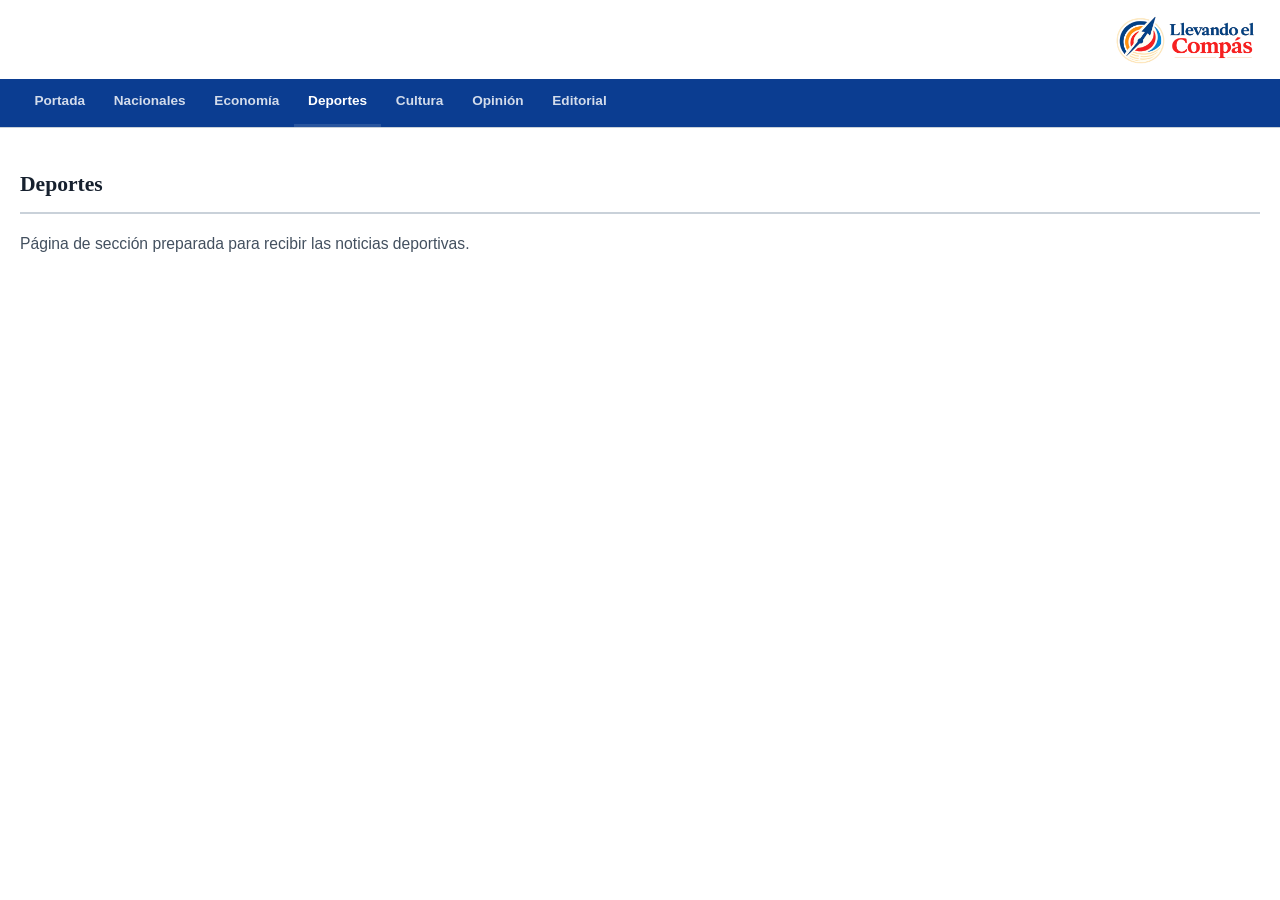
==== frontend/pages/deportes.html @ a9538425 "feat(frontend): add deportes section page" ====
<!doctype html><html lang="es-DO"><head><meta charset="utf-8"><meta name="viewport" content="width=device-width,initial-scale=1"><title>Deportes — Llevando el Compás</title><link rel="stylesheet" href="../style.css"></head><body><header class="site-header"><div class="site-header__inner"><a class="brand" href="../index.html"><img src="../Lleando el compás.png" alt="Llevando el Compás" class="brand__logo"></a></div><nav class="nav-principal"><ul><li><a href="../index.html">Portada</a></li><li><a href="nacionales.html">Nacionales</a></li><li><a href="economia.html">Economía</a></li><li><a class="is-active" href="deportes.html">Deportes</a></li><li><a href="cultura.html">Cultura</a></li><li><a href="opinion.html">Opinión</a></li><li><a href="editorial.html">Editorial</a></li></ul></nav></header><main class="section" style="max-width:1280px;margin:auto;padding-inline:1.25rem"><div class="section__head"><h1 class="section__title">Deportes</h1></div><p class="dek">Página de sección preparada para recibir las noticias deportivas.</p></main></body></html>
---- frontend/style.css ----
/* =========================================================
   LLEVANDO EL COMPÁS — Portal de noticias (concepto frontend)
   ========================================================= */

:root{
  /* Paleta oficial */
  --azul-oscuro: #0B3D91;
  --azul:        #1E6FD9;
  --rojo:        #D62828;
  --naranja:     #F77F00;
  --crema:       #F3E9D2;

  /* Derivados */
  --tinta:       #16202E;
  --gris-700:    #43505F;
  --gris-500:    #6E7B8A;
  --gris-300:    #C9D1D9;
  --gris-100:    #EEF1F4;
  --blanco:      #FFFFFF;

  --bg:          #FFFFFF;
  --bg-alt:      var(--crema);
  --texto:       var(--tinta);
  --texto-suave: var(--gris-700);
  --borde:       var(--gris-300);
  --superficie:  var(--blanco);
  --header-bg:   var(--blanco);
  --sombra:      0 8px 24px -12px rgba(11,61,145,0.25);

  --fuente-display: "Fraunces", Georgia, serif;
  --fuente-cuerpo:  "Source Sans 3", -apple-system, Segoe UI, sans-serif;
  --fuente-mono:    "Roboto Mono", ui-monospace, monospace;

  --radio-sm: 4px;
  --radio-md: 8px;
  --contenedor: 1280px;

  color-scheme: light;
}

[data-theme="oscuro"]{
  --bg:          #0A1626;
  --bg-alt:      #0F1E33;
  --texto:       #F3E9D2;
  --texto-suave: #AEBCCF;
  --borde:       #223350;
  --superficie:  #101E33;
  --header-bg:   #0A1626;
  --sombra:      0 8px 28px -12px rgba(0,0,0,0.55);
  color-scheme: dark;
}

/* ---------- Reset base ---------- */
*, *::before, *::after{ box-sizing: border-box; }
html{ scroll-behavior: smooth; }
body{
  margin:0;
  background: var(--bg);
  color: var(--texto);
  font-family: var(--fuente-cuerpo);
  line-height: 1.5;
  -webkit-font-smoothing: antialiased;
  transition: background .25s ease, color .25s ease;
}
img{ max-width:100%; display:block; }
a{ color: inherit; text-decoration:none; }
ul{ list-style:none; margin:0; padding:0; }
h1,h2,h3,h4{ font-family: var(--fuente-display); margin:0; }
button{ font-family: inherit; cursor:pointer; }
input{ font-family: inherit; }

.sr-only{
  position:absolute; width:1px; height:1px; padding:0; margin:-1px;
  overflow:hidden; clip:rect(0,0,0,0); white-space:nowrap; border:0;
}
.skip-link{
  position:absolute; left:-999px; top:0; background:var(--azul-oscuro); color:#fff;
  padding:.75rem 1rem; z-index:200; border-radius:0 0 var(--radio-sm) 0;
}
.skip-link:focus{ left:0; }

:focus-visible{
  outline: 3px solid var(--naranja);
  outline-offset: 2px;
}

@media (prefers-reduced-motion: reduce){
  *{ animation-duration: .001ms !important; animation-iteration-count:1 !important; transition-duration:.001ms !important; scroll-behavior:auto !important; }
}

/* ---------- Utilidades de layout ---------- */
.btn{
  display:inline-flex; align-items:center; justify-content:center;
  padding:.65rem 1.25rem; border-radius: var(--radio-sm); border:2px solid transparent;
  font-weight:600; font-size:.9rem; letter-spacing:.01em; transition: all .15s ease; white-space:nowrap;
}
.btn--primary{ background: var(--rojo); color:#fff; border-color: var(--rojo); }
.btn--primary:hover{ background: #b81f1f; border-color:#b81f1f; }
.btn--sm{ padding:.5rem .9rem; font-size:.82rem; }

.tag{
  position:absolute; top:.75rem; left:.75rem; padding:.25rem .6rem;
  font-size:.68rem; font-weight:700; text-transform:uppercase; letter-spacing:.06em;
  border-radius:2px; color:#fff;
}
.tag--rojo{ background: var(--rojo); }
.tag--naranja{ background: var(--naranja); }

.eyebrow{
  font-family: var(--fuente-mono); font-size:.7rem; font-weight:600; letter-spacing:.08em;
  text-transform: uppercase; margin:0 0 .4rem; display:flex; align-items:center; gap:.4em;
}
.eyebrow--nacionales{ color: var(--azul-oscuro); }
.eyebrow--economia{ color: var(--naranja); }
.eyebrow--deportes{ color: var(--rojo); }
.eyebrow--cultura{ color: var(--azul); }
.eyebrow--mundo{ color: var(--gris-700); }
.eyebrow--opinion{ color: var(--rojo); }

.dek{ color: var(--texto-suave); font-size:.98rem; margin:.4rem 0 0; line-height:1.55; }
.dek--sm{ font-size:.88rem; margin-top:.3rem; }

.byline{ display:flex; flex-wrap:wrap; gap:.35rem; align-items:center; color:var(--texto-suave); font-size:.8rem; margin-top:.9rem; }
.byline__author{ font-weight:600; color: var(--texto); }
.byline__dot{ opacity:.5; }

/* Marcador "rumbo": el signo distintivo de la marca — cada sección
   lleva un rumbo (grados de brújula) en vez de un numeral genérico. */
.section__bearing{
  font-family: var(--fuente-mono); font-size:.72rem; font-weight:600;
  color: var(--naranja); border:1px solid currentColor; border-radius:20px;
  padding:.15rem .55rem; margin-right:.6rem; letter-spacing:.03em;
}

/* ---------- Barra de utilidad ---------- */
.utility-bar{ background: var(--azul-oscuro); color: rgba(255,255,255,.85); font-size:.78rem; }
.utility-bar__inner{
  max-width: var(--contenedor); margin:0 auto; padding:.4rem 1.25rem;
  display:flex; align-items:center; justify-content:space-between; gap:1rem;
}
.utility-bar__date{ font-family: var(--fuente-mono); letter-spacing:.02em; }
.utility-bar__actions{ display:flex; align-items:center; gap:1rem; }
.utility-bar__actions a:hover{ color:#fff; text-decoration:underline; }

.theme-toggle{ background:none; border:none; padding:0; display:flex; align-items:center; }
.theme-toggle__track{
  width:38px; height:20px; border-radius:20px; background: rgba(255,255,255,.18);
  display:flex; align-items:center; padding:0 4px; justify-content:space-between; position:relative;
}
.theme-toggle__track svg{ fill:none; stroke:#fff; stroke-width:2; opacity:.9; position:relative; z-index:1; }
.theme-toggle__track::before{
  content:""; position:absolute; top:2px; left:2px; width:16px; height:16px; border-radius:50%;
  background: var(--naranja); transition: transform .2s ease;
}
[aria-pressed="true"] .theme-toggle__track::before{ transform: translateX(18px); }

/* ---------- Encabezado ---------- */
.site-header{ background: var(--header-bg); border-bottom:1px solid var(--borde); position: sticky; top:0; z-index:100; }
.site-header__inner{
  max-width: var(--contenedor); margin:0 auto; padding:.85rem 1.25rem;
  display:flex; align-items:center; gap:1.25rem;
}
.brand{ margin-inline:auto 0; }
.brand__logo{ height:52px; width:auto; }
.site-header__tools{ display:flex; align-items:center; gap:.75rem; margin-left:auto; }
.icon-btn{
  background:none; border:1px solid var(--borde); width:38px; height:38px; border-radius:50%;
  display:flex; align-items:center; justify-content:center; color: var(--texto);
}
.icon-btn svg, .menu-toggle svg{ fill:none; stroke:currentColor; stroke-width:2; stroke-linecap:round; }
.icon-btn:hover{ border-color: var(--azul); color: var(--azul); }

.menu-toggle{
  display:flex; flex-direction:column; gap:4px; background:none; border:none; padding:.4rem;
  width:38px; order:-1;
}
.menu-toggle span{ display:block; width:100%; height:2px; background: var(--texto); border-radius:2px; transition: transform .2s ease, opacity .2s ease; }
.menu-toggle[aria-expanded="true"] span:nth-child(1){ transform: translateY(6px) rotate(45deg); }
.menu-toggle[aria-expanded="true"] span:nth-child(2){ opacity:0; }
.menu-toggle[aria-expanded="true"] span:nth-child(3){ transform: translateY(-6px) rotate(-45deg); }

.site-header__cta{ display:none; }

/* Panel de búsqueda */
.search-panel{ border-bottom:1px solid var(--borde); background: var(--bg-alt); }
.search-panel__form{
  max-width: var(--contenedor); margin:0 auto; padding:1rem 1.25rem 0;
  display:flex; align-items:center; gap:.6rem; color: var(--texto-suave);
}
.search-panel__form svg{ fill:none; stroke:currentColor; stroke-width:2; flex-shrink:0; }
.search-panel__form input{
  flex:1; border:1px solid var(--borde); border-radius: var(--radio-sm); padding:.6rem .8rem;
  background: var(--superficie); color: var(--texto); font-size:.95rem;
}
.search-panel__hint{ max-width: var(--contenedor); margin:.6rem auto 0; padding:0 1.25rem 1rem; font-size:.8rem; color: var(--texto-suave); }

/* Navegación principal */
.nav-principal{ background: var(--azul-oscuro); }
.nav-principal ul{
  max-width: var(--contenedor); margin:0 auto; padding:0 1.25rem;
  display:flex; overflow-x:auto; scrollbar-width:none;
}
.nav-principal ul::-webkit-scrollbar{ display:none; }
.nav-principal a{
  display:block; padding:.75rem .9rem; color: rgba(255,255,255,.82); font-weight:600;
  font-size:.85rem; white-space:nowrap; border-bottom:3px solid transparent;
}
.nav-principal a:hover, .nav-principal a.is-active{ color:#fff; border-color: var(--naranja); }

/* ---------- Breaking news: aguja de brújula que "marca el compás" ---------- */
.breaking{
  background: var(--rojo); color:#fff; display:flex; align-items:center;
  font-size:.85rem; overflow:hidden;
}
.breaking__label{
  flex-shrink:0; display:flex; align-items:center; gap:.4rem; font-weight:700;
  text-transform:uppercase; letter-spacing:.05em; padding:.55rem 1rem;
  background: rgba(0,0,0,.15); font-size:.75rem;
}
.breaking__needle{ fill:none; stroke:#fff; stroke-width:1.6; animation: girar 4s linear infinite; transform-origin: 12px 12px; }
@keyframes girar{ to{ transform: rotate(360deg); } }
.breaking__track{ flex:1; overflow:hidden; padding:.55rem 0; }
.breaking__list{ display:flex; gap:3rem; white-space:nowrap; animation: desplazar 32s linear infinite; padding-left:100%; }
.breaking__list li{ padding-right:3rem; }
@keyframes desplazar{ from{ transform: translateX(0);} to{ transform: translateX(-100%);} }
.breaking:hover .breaking__list{ animation-play-state: paused; }

/* ---------- Hero ---------- */
.hero{ max-width: var(--contenedor); margin:0 auto; padding:1.5rem 1.25rem 0; }
.hero__grid{ display:flex; flex-direction:column; gap:1.5rem; }
.hero__lead-media{ position:relative; display:block; border-radius: var(--radio-md); overflow:hidden; aspect-ratio: 16/10; }
.hero__lead-media img{ width:100%; height:100%; object-fit:cover; }
.hero__lead-body h1{ font-size: clamp(1.5rem, 4.5vw, 2.4rem); line-height:1.15; font-weight:700; margin-top:.6rem; }
.hero__lead-body h1 a:hover{ color: var(--azul); }

.hero__secondary{ display:flex; flex-direction:column; gap:1.1rem; }

.story-card--row{ display:flex; gap:.9rem; }
.story-card--row .story-card__media{ width:110px; flex-shrink:0; border-radius: var(--radio-sm); overflow:hidden; aspect-ratio:4/3; }
.story-card--row .story-card__media img{ width:100%; height:100%; object-fit:cover; }
.story-card--row h3{ font-size:1rem; font-weight:600; line-height:1.3; }
.story-card--row time{ font-family: var(--fuente-mono); font-size:.72rem; color: var(--texto-suave); margin-top:.3rem; display:block; }
.story-card--row h3 a:hover{ color: var(--azul); }

/* ---------- Layout principal + sidebar ---------- */
.layout{ max-width: var(--contenedor); margin:0 auto; padding:0 1.25rem; display:flex; flex-direction:column; gap:2.5rem; }
.layout__main{ min-width:0; }

.section{ padding-top:2.5rem; }
.section--band{ max-width: var(--contenedor); margin:0 auto; padding:2.5rem 1.25rem 3rem; }
.section__head{ display:flex; align-items:center; justify-content:space-between; margin-bottom:1.1rem; border-bottom:2px solid var(--borde); padding-bottom:.75rem; }
.section__title{ display:flex; align-items:center; font-size:1.35rem; font-weight:700; }
.section__link{ font-size:.85rem; font-weight:600; color: var(--azul); flex-shrink:0; }
.section__link:hover{ text-decoration:underline; }

/* Tarjetas genéricas de noticia */
.grid{ display:grid; gap:1.4rem; grid-template-columns: 1fr; }
.story-card__media{ display:block; border-radius: var(--radio-sm); overflow:hidden; aspect-ratio:16/10; position:relative; margin-bottom:.7rem; }
.story-card__media img{ width:100%; height:100%; object-fit:cover; transition: transform .35s ease; }
.story-card:hover .story-card__media img{ transform: scale(1.05); }
.story-card h3{ font-size:1.05rem; font-weight:600; line-height:1.35; }
.story-card h3 a:hover{ color: var(--azul); }
.story-card time{ font-family: var(--fuente-mono); font-size:.72rem; color: var(--texto-suave); margin-top:.5rem; display:block; }

/* Carrusel de destacadas */
.carousel-controls{ display:flex; gap:.4rem; }
.carousel-btn{
  width:32px; height:32px; border-radius:50%; border:1px solid var(--borde); background: var(--superficie);
  color: var(--texto); font-size:1.1rem; line-height:1;
}
.carousel-btn:hover{ border-color: var(--azul); color: var(--azul); }
.carousel{ overflow:hidden; }
.carousel__track{ display:flex; gap:1.2rem; overflow-x:auto; scroll-snap-type:x mandatory; scrollbar-width:none; padding-bottom:.25rem; }
.carousel__track::-webkit-scrollbar{ display:none; }
.story-card--carousel{ flex:0 0 260px; scroll-snap-align:start; }

/* Opinión */
.section--opinion{ background: var(--bg-alt); margin:0 -1.25rem; padding:2.5rem 1.25rem; border-radius: var(--radio-md); }
.opinion-card{ background: var(--superficie); border:1px solid var(--borde); border-radius: var(--radio-md); padding:1.2rem; }
.opinion-card h3{ font-size:1.1rem; margin-top:.3rem; }
.opinion-card h3 a:hover{ color: var(--azul); }
.opinion-card__author{ display:flex; align-items:center; gap:.5rem; margin-top:1rem; font-size:.85rem; font-weight:600; }
.avatar{
  width:28px; height:28px; border-radius:50%; background: var(--azul-oscuro); color:#fff;
  display:flex; align-items:center; justify-content:center; font-size:.7rem; font-family: var(--fuente-mono);
}

/* ---------- Sidebar ---------- */
.sidebar{ display:flex; flex-direction:column; gap:1.75rem; }
.widget{ border:1px solid var(--borde); border-radius: var(--radio-md); padding:1.25rem; background: var(--superficie); }
.widget__title{ display:flex; align-items:center; font-size:1.05rem; font-weight:700; margin-bottom:1rem; }

.popular-list li + li{ border-top:1px solid var(--borde); }
.popular-list a{ display:flex; gap:.8rem; padding:.75rem 0; align-items:baseline; }
.popular-list__rank{ font-family: var(--fuente-display); font-weight:700; font-size:1.3rem; color: var(--naranja); flex-shrink:0; }
.popular-list__text{ font-size:.92rem; line-height:1.35; font-weight:600; }
.popular-list a:hover .popular-list__text{ color: var(--azul); }

.widget--ad{ text-align:center; }
.widget--ad__label{ font-size:.68rem; text-transform:uppercase; letter-spacing:.08em; color: var(--texto-suave); }
.widget--ad__box{
  margin-top:.6rem; background: var(--bg-alt); border:1px dashed var(--borde); border-radius: var(--radio-sm);
  height:220px; display:flex; align-items:center; justify-content:center; color: var(--texto-suave); font-size:.8rem;
}

.widget--newsletter{ background: var(--azul-oscuro); border-color: var(--azul-oscuro); color:#fff; }
.widget--newsletter p{ font-size:.88rem; color: rgba(255,255,255,.82); margin:0 0 1rem; }
.newsletter-form{ display:flex; flex-direction:column; gap:.6rem; }
.newsletter-form input{
  padding:.65rem .8rem; border-radius: var(--radio-sm); border:1px solid rgba(255,255,255,.3);
  background: rgba(255,255,255,.08); color:#fff; font-size:.9rem;
}
.newsletter-form input::placeholder{ color: rgba(255,255,255,.6); }
.newsletter-form__legal{ font-size:.72rem; color: rgba(255,255,255,.6); margin-top:.7rem; }

.tag-cloud{ display:flex; flex-wrap:wrap; gap:.5rem; }
.tag-cloud a{
  border:1px solid var(--borde); border-radius:20px; padding:.35rem .8rem; font-size:.8rem; font-weight:600;
}
.tag-cloud a:hover{ border-color: var(--naranja); color: var(--naranja); }

/* ---------- Footer ---------- */
.site-footer{ background: var(--azul-oscuro); color: rgba(255,255,255,.82); margin-top:3rem; }
.site-footer__top{
  max-width: var(--contenedor); margin:0 auto; padding:3rem 1.25rem;
  display:grid; gap:2.5rem; grid-template-columns: 1fr;
}
.site-footer__brand img{ height:72px; width:auto; margin-bottom:1rem; }
.site-footer__brand p{ font-size:.88rem; line-height:1.6; max-width:32ch; }
.social-list{ display:flex; gap:.6rem; margin-top:1.2rem; }
.social-list a{
  width:34px; height:34px; border-radius:50%; border:1px solid rgba(255,255,255,.3);
  display:flex; align-items:center; justify-content:center; font-size:.75rem; font-weight:700;
}
.social-list a:hover{ background:#fff; color: var(--azul-oscuro); }

.site-footer__col h3{ font-family: var(--fuente-cuerpo); font-size:.85rem; text-transform:uppercase; letter-spacing:.06em; margin-bottom:1rem; color:#fff; }
.site-footer__col ul{ display:flex; flex-direction:column; gap:.65rem; font-size:.9rem; }
.site-footer__col a:hover{ color:#fff; text-decoration:underline; }
.site-footer__col--newsletter p{ font-size:.85rem; margin-bottom:1rem; }
.newsletter-form--footer{ flex-direction:row; }
.newsletter-form--footer input{ flex:1; }

.site-footer__bottom{
  border-top:1px solid rgba(255,255,255,.15); padding:1.25rem; display:flex; align-items:center;
  justify-content:center; gap:.75rem; font-size:.78rem; text-align:center; flex-wrap:wrap;
}
.footer-compass{ fill:none; stroke: var(--naranja); stroke-width:1.6; flex-shrink:0; }

/* =========================================================
   RESPONSIVE — mobile first, breakpoints tablet / desktop
   ========================================================= */

/* Menú fuera de pantalla en móvil */
.nav-principal{
  max-height:0; overflow:hidden; transition: max-height .25s ease;
}
.nav-principal.is-open{ max-height:400px; }
.nav-principal ul{ flex-direction:column; padding:0 1.25rem; }
.nav-principal a{ border-bottom:1px solid rgba(255,255,255,.12); border-left:3px solid transparent; }
.nav-principal a.is-active, .nav-principal a:hover{ border-bottom-color: rgba(255,255,255,.12); border-left-color: var(--naranja); }

@media (min-width: 640px){
  .grid--4{ grid-template-columns: repeat(2, 1fr); }
  .grid--3{ grid-template-columns: repeat(2, 1fr); }
}

@media (min-width: 860px){
  .menu-toggle{ display:none; }
  .nav-principal{ max-height:none; overflow:visible; }
  .nav-principal ul{ flex-direction:row; padding:0 1.25rem; }
  .nav-principal a{ border-left:none; border-bottom:3px solid transparent; }

  .site-header__cta{ display:inline-flex; }

  .hero__grid{ flex-direction:row; align-items:stretch; }
  .hero__lead{ flex: 1 1 60%; }
  .hero__secondary{ flex: 1 1 40%; justify-content:space-between; }

  .layout{ flex-direction:row; align-items:flex-start; }
  .layout__main{ flex:1 1 auto; }
  .sidebar{ width:320px; flex-shrink:0; position:sticky; top:96px; }

  .grid--4{ grid-template-columns: repeat(4, 1fr); }
  .grid--3{ grid-template-columns: repeat(3, 1fr); }

  .site-footer__top{ grid-template-columns: 1.4fr repeat(3, 1fr); }
}

@media (min-width: 1100px){
  .hero__lead-body h1{ font-size:2.6rem; }
}
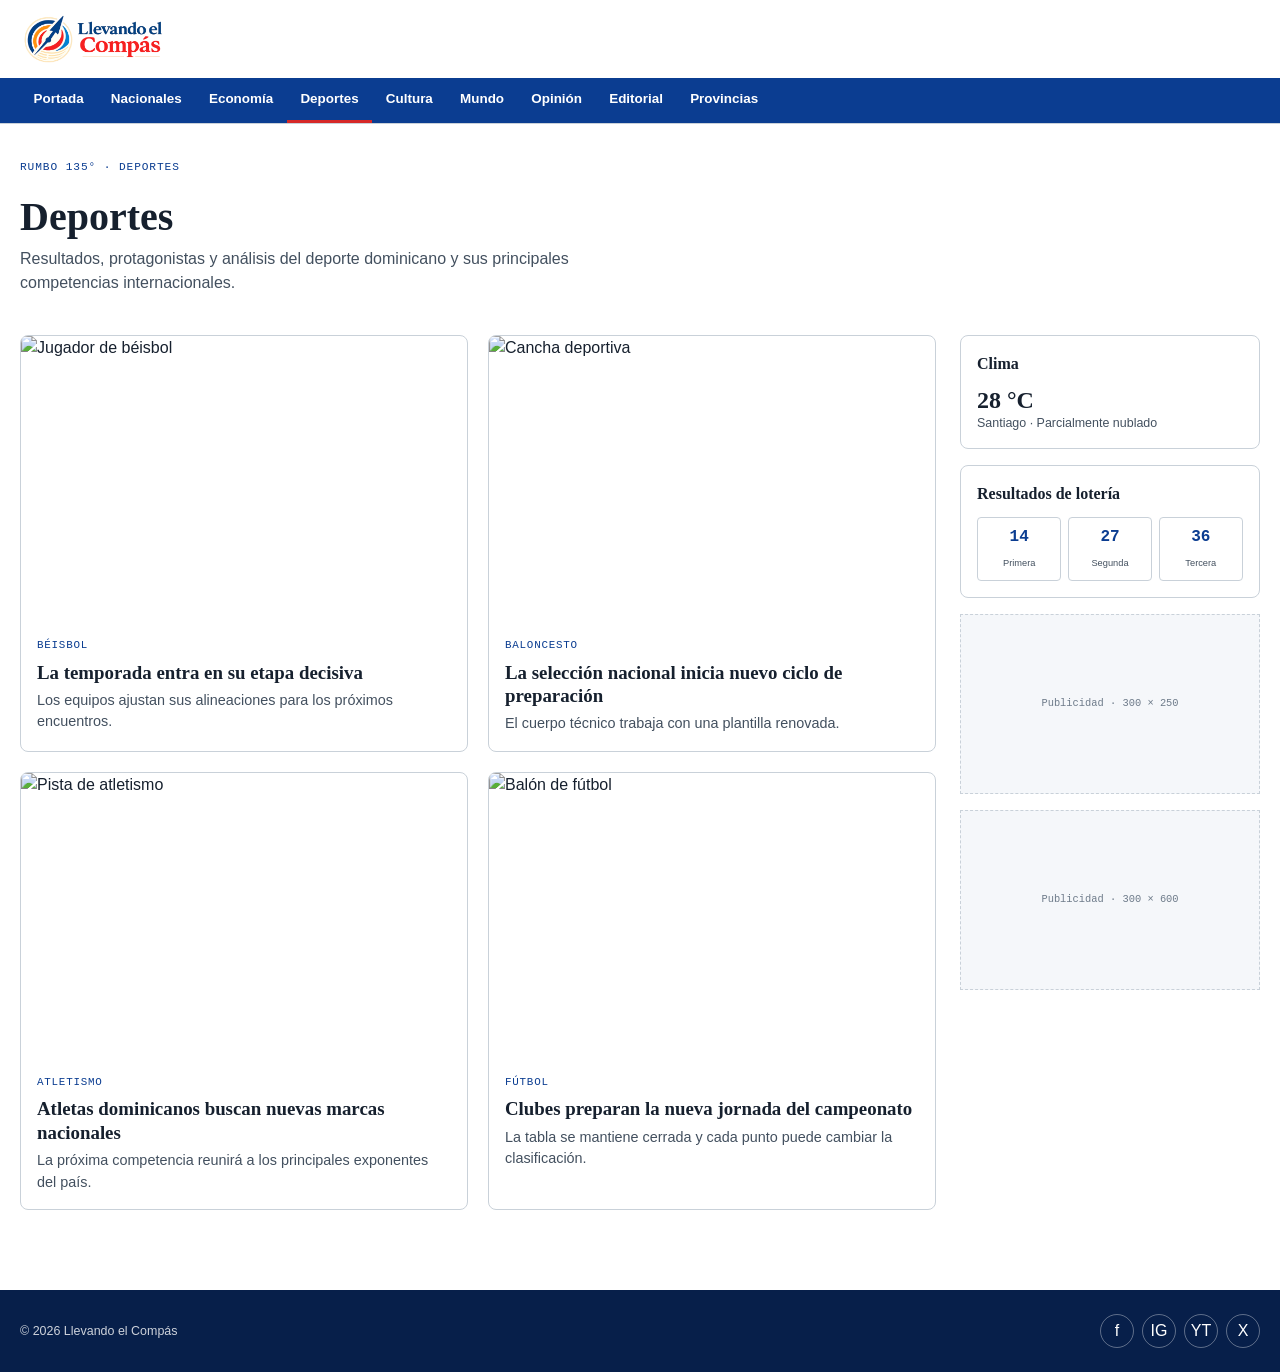
==== commit 94386454: "feat(frontend): add complete deportes section" ====
--- a/frontend/pages/deportes.html
+++ b/frontend/pages/deportes.html
@@ -1 +1 @@
-<!doctype html><html lang="es-DO"><head><meta charset="utf-8"><meta name="viewport" content="width=device-width,initial-scale=1"><title>Deportes — Llevando el Compás</title><link rel="stylesheet" href="../style.css"></head><body><header class="site-header"><div class="site-header__inner"><a class="brand" href="../index.html"><img src="../Lleando el compás.png" alt="Llevando el Compás" class="brand__logo"></a></div><nav class="nav-principal"><ul><li><a href="../index.html">Portada</a></li><li><a href="nacionales.html">Nacionales</a></li><li><a href="economia.html">Economía</a></li><li><a class="is-active" href="deportes.html">Deportes</a></li><li><a href="cultura.html">Cultura</a></li><li><a href="opinion.html">Opinión</a></li><li><a href="editorial.html">Editorial</a></li></ul></nav></header><main class="section" style="max-width:1280px;margin:auto;padding-inline:1.25rem"><div class="section__head"><h1 class="section__title">Deportes</h1></div><p class="dek">Página de sección preparada para recibir las noticias deportivas.</p></main></body></html>+<!doctype html><html lang="es-DO"><head><meta charset="utf-8"><meta name="viewport" content="width=device-width,initial-scale=1"><title>Deportes — Llevando el Compás</title><link rel="stylesheet" href="../style.css"><link rel="stylesheet" href="section.css"></head><body><header class="site-header"><div class="site-header__inner"><a class="brand" href="../index.html"><img src="../Lleando el compás.png" alt="Llevando el Compás" class="brand__logo"></a></div><nav class="nav-principal"><ul><li><a href="home.html">Portada</a></li><li><a href="nacionales.html">Nacionales</a></li><li><a href="economia.html">Economía</a></li><li><a class="is-active" href="deportes.html">Deportes</a></li><li><a href="cultura.html">Cultura</a></li><li><a href="mundo.html">Mundo</a></li><li><a href="opinion.html">Opinión</a></li><li><a href="editorial.html">Editorial</a></li><li><a href="provincias.html">Provincias</a></li></ul></nav></header><main><section class="page-top"><p class="section-kicker">Rumbo 135° · Deportes</p><h1 class="section-title">Deportes</h1><p class="section-intro">Resultados, protagonistas y análisis del deporte dominicano y sus principales competencias internacionales.</p></section><div class="page-grid"><section class="stories"><article class="story"><a class="story-media" href="#"><img src="https://images.unsplash.com/photo-1508344928928-7165b67de128?q=80&w=900&auto=format&fit=crop" alt="Jugador de béisbol"></a><div class="story-body"><span class="story-label">Béisbol</span><h2>La temporada entra en su etapa decisiva</h2><p>Los equipos ajustan sus alineaciones para los próximos encuentros.</p></div></article><article class="story"><a class="story-media" href="#"><img src="https://images.unsplash.com/photo-1517649763962-0c623066013b?q=80&w=900&auto=format&fit=crop" alt="Cancha deportiva"></a><div class="story-body"><span class="story-label">Baloncesto</span><h2>La selección nacional inicia nuevo ciclo de preparación</h2><p>El cuerpo técnico trabaja con una plantilla renovada.</p></div></article><article class="story"><a class="story-media" href="#"><img src="https://images.unsplash.com/photo-1552667466-07770ae110d0?q=80&w=900&auto=format&fit=crop" alt="Pista de atletismo"></a><div class="story-body"><span class="story-label">Atletismo</span><h2>Atletas dominicanos buscan nuevas marcas nacionales</h2><p>La próxima competencia reunirá a los principales exponentes del país.</p></div></article><article class="story"><a class="story-media" href="#"><img src="https://images.unsplash.com/photo-1579952363873-27f3bade9f55?q=80&w=900&auto=format&fit=crop" alt="Balón de fútbol"></a><div class="story-body"><span class="story-label">Fútbol</span><h2>Clubes preparan la nueva jornada del campeonato</h2><p>La tabla se mantiene cerrada y cada punto puede cambiar la clasificación.</p></div></article></section><aside class="page-sidebar"><div class="page-card"><h2>Clima</h2><div class="weather-temp">28 °C</div><div class="weather-meta">Santiago · Parcialmente nublado</div></div><div class="page-card"><h2>Resultados de lotería</h2><div class="lottery"><div><strong>14</strong><span>Primera</span></div><div><strong>27</strong><span>Segunda</span></div><div><strong>36</strong><span>Tercera</span></div></div></div><div class="page-ad">Publicidad · 300 × 250</div><div class="page-ad">Publicidad · 300 × 600</div></aside></div></main><footer class="site-footer"><div class="page-footer"><span class="footer-copy">© 2026 Llevando el Compás</span><div class="page-socials"><a href="#" aria-label="Facebook">f</a><a href="#" aria-label="Instagram">IG</a><a href="#" aria-label="YouTube">YT</a><a href="#" aria-label="X">X</a></div></div></footer></body></html>
--- a/frontend/style.css
+++ b/frontend/style.css
@@ -1,392 +1,4 @@
-/* =========================================================
-   LLEVANDO EL COMPÁS — Portal de noticias (concepto frontend)
-   ========================================================= */
-
-:root{
-  /* Paleta oficial */
-  --azul-oscuro: #0B3D91;
-  --azul:        #1E6FD9;
-  --rojo:        #D62828;
-  --naranja:     #F77F00;
-  --crema:       #F3E9D2;
-
-  /* Derivados */
-  --tinta:       #16202E;
-  --gris-700:    #43505F;
-  --gris-500:    #6E7B8A;
-  --gris-300:    #C9D1D9;
-  --gris-100:    #EEF1F4;
-  --blanco:      #FFFFFF;
-
-  --bg:          #FFFFFF;
-  --bg-alt:      var(--crema);
-  --texto:       var(--tinta);
-  --texto-suave: var(--gris-700);
-  --borde:       var(--gris-300);
-  --superficie:  var(--blanco);
-  --header-bg:   var(--blanco);
-  --sombra:      0 8px 24px -12px rgba(11,61,145,0.25);
-
-  --fuente-display: "Fraunces", Georgia, serif;
-  --fuente-cuerpo:  "Source Sans 3", -apple-system, Segoe UI, sans-serif;
-  --fuente-mono:    "Roboto Mono", ui-monospace, monospace;
-
-  --radio-sm: 4px;
-  --radio-md: 8px;
-  --contenedor: 1280px;
-
-  color-scheme: light;
-}
-
-[data-theme="oscuro"]{
-  --bg:          #0A1626;
-  --bg-alt:      #0F1E33;
-  --texto:       #F3E9D2;
-  --texto-suave: #AEBCCF;
-  --borde:       #223350;
-  --superficie:  #101E33;
-  --header-bg:   #0A1626;
-  --sombra:      0 8px 28px -12px rgba(0,0,0,0.55);
-  color-scheme: dark;
-}
-
-/* ---------- Reset base ---------- */
-*, *::before, *::after{ box-sizing: border-box; }
-html{ scroll-behavior: smooth; }
-body{
-  margin:0;
-  background: var(--bg);
-  color: var(--texto);
-  font-family: var(--fuente-cuerpo);
-  line-height: 1.5;
-  -webkit-font-smoothing: antialiased;
-  transition: background .25s ease, color .25s ease;
-}
-img{ max-width:100%; display:block; }
-a{ color: inherit; text-decoration:none; }
-ul{ list-style:none; margin:0; padding:0; }
-h1,h2,h3,h4{ font-family: var(--fuente-display); margin:0; }
-button{ font-family: inherit; cursor:pointer; }
-input{ font-family: inherit; }
-
-.sr-only{
-  position:absolute; width:1px; height:1px; padding:0; margin:-1px;
-  overflow:hidden; clip:rect(0,0,0,0); white-space:nowrap; border:0;
-}
-.skip-link{
-  position:absolute; left:-999px; top:0; background:var(--azul-oscuro); color:#fff;
-  padding:.75rem 1rem; z-index:200; border-radius:0 0 var(--radio-sm) 0;
-}
-.skip-link:focus{ left:0; }
-
-:focus-visible{
-  outline: 3px solid var(--naranja);
-  outline-offset: 2px;
-}
-
-@media (prefers-reduced-motion: reduce){
-  *{ animation-duration: .001ms !important; animation-iteration-count:1 !important; transition-duration:.001ms !important; scroll-behavior:auto !important; }
-}
-
-/* ---------- Utilidades de layout ---------- */
-.btn{
-  display:inline-flex; align-items:center; justify-content:center;
-  padding:.65rem 1.25rem; border-radius: var(--radio-sm); border:2px solid transparent;
-  font-weight:600; font-size:.9rem; letter-spacing:.01em; transition: all .15s ease; white-space:nowrap;
-}
-.btn--primary{ background: var(--rojo); color:#fff; border-color: var(--rojo); }
-.btn--primary:hover{ background: #b81f1f; border-color:#b81f1f; }
-.btn--sm{ padding:.5rem .9rem; font-size:.82rem; }
-
-.tag{
-  position:absolute; top:.75rem; left:.75rem; padding:.25rem .6rem;
-  font-size:.68rem; font-weight:700; text-transform:uppercase; letter-spacing:.06em;
-  border-radius:2px; color:#fff;
-}
-.tag--rojo{ background: var(--rojo); }
-.tag--naranja{ background: var(--naranja); }
-
-.eyebrow{
-  font-family: var(--fuente-mono); font-size:.7rem; font-weight:600; letter-spacing:.08em;
-  text-transform: uppercase; margin:0 0 .4rem; display:flex; align-items:center; gap:.4em;
-}
-.eyebrow--nacionales{ color: var(--azul-oscuro); }
-.eyebrow--economia{ color: var(--naranja); }
-.eyebrow--deportes{ color: var(--rojo); }
-.eyebrow--cultura{ color: var(--azul); }
-.eyebrow--mundo{ color: var(--gris-700); }
-.eyebrow--opinion{ color: var(--rojo); }
-
-.dek{ color: var(--texto-suave); font-size:.98rem; margin:.4rem 0 0; line-height:1.55; }
-.dek--sm{ font-size:.88rem; margin-top:.3rem; }
-
-.byline{ display:flex; flex-wrap:wrap; gap:.35rem; align-items:center; color:var(--texto-suave); font-size:.8rem; margin-top:.9rem; }
-.byline__author{ font-weight:600; color: var(--texto); }
-.byline__dot{ opacity:.5; }
-
-/* Marcador "rumbo": el signo distintivo de la marca — cada sección
-   lleva un rumbo (grados de brújula) en vez de un numeral genérico. */
-.section__bearing{
-  font-family: var(--fuente-mono); font-size:.72rem; font-weight:600;
-  color: var(--naranja); border:1px solid currentColor; border-radius:20px;
-  padding:.15rem .55rem; margin-right:.6rem; letter-spacing:.03em;
-}
-
-/* ---------- Barra de utilidad ---------- */
-.utility-bar{ background: var(--azul-oscuro); color: rgba(255,255,255,.85); font-size:.78rem; }
-.utility-bar__inner{
-  max-width: var(--contenedor); margin:0 auto; padding:.4rem 1.25rem;
-  display:flex; align-items:center; justify-content:space-between; gap:1rem;
-}
-.utility-bar__date{ font-family: var(--fuente-mono); letter-spacing:.02em; }
-.utility-bar__actions{ display:flex; align-items:center; gap:1rem; }
-.utility-bar__actions a:hover{ color:#fff; text-decoration:underline; }
-
-.theme-toggle{ background:none; border:none; padding:0; display:flex; align-items:center; }
-.theme-toggle__track{
-  width:38px; height:20px; border-radius:20px; background: rgba(255,255,255,.18);
-  display:flex; align-items:center; padding:0 4px; justify-content:space-between; position:relative;
-}
-.theme-toggle__track svg{ fill:none; stroke:#fff; stroke-width:2; opacity:.9; position:relative; z-index:1; }
-.theme-toggle__track::before{
-  content:""; position:absolute; top:2px; left:2px; width:16px; height:16px; border-radius:50%;
-  background: var(--naranja); transition: transform .2s ease;
-}
-[aria-pressed="true"] .theme-toggle__track::before{ transform: translateX(18px); }
-
-/* ---------- Encabezado ---------- */
-.site-header{ background: var(--header-bg); border-bottom:1px solid var(--borde); position: sticky; top:0; z-index:100; }
-.site-header__inner{
-  max-width: var(--contenedor); margin:0 auto; padding:.85rem 1.25rem;
-  display:flex; align-items:center; gap:1.25rem;
-}
-.brand{ margin-inline:auto 0; }
-.brand__logo{ height:52px; width:auto; }
-.site-header__tools{ display:flex; align-items:center; gap:.75rem; margin-left:auto; }
-.icon-btn{
-  background:none; border:1px solid var(--borde); width:38px; height:38px; border-radius:50%;
-  display:flex; align-items:center; justify-content:center; color: var(--texto);
-}
-.icon-btn svg, .menu-toggle svg{ fill:none; stroke:currentColor; stroke-width:2; stroke-linecap:round; }
-.icon-btn:hover{ border-color: var(--azul); color: var(--azul); }
-
-.menu-toggle{
-  display:flex; flex-direction:column; gap:4px; background:none; border:none; padding:.4rem;
-  width:38px; order:-1;
-}
-.menu-toggle span{ display:block; width:100%; height:2px; background: var(--texto); border-radius:2px; transition: transform .2s ease, opacity .2s ease; }
-.menu-toggle[aria-expanded="true"] span:nth-child(1){ transform: translateY(6px) rotate(45deg); }
-.menu-toggle[aria-expanded="true"] span:nth-child(2){ opacity:0; }
-.menu-toggle[aria-expanded="true"] span:nth-child(3){ transform: translateY(-6px) rotate(-45deg); }
-
-.site-header__cta{ display:none; }
-
-/* Panel de búsqueda */
-.search-panel{ border-bottom:1px solid var(--borde); background: var(--bg-alt); }
-.search-panel__form{
-  max-width: var(--contenedor); margin:0 auto; padding:1rem 1.25rem 0;
-  display:flex; align-items:center; gap:.6rem; color: var(--texto-suave);
-}
-.search-panel__form svg{ fill:none; stroke:currentColor; stroke-width:2; flex-shrink:0; }
-.search-panel__form input{
-  flex:1; border:1px solid var(--borde); border-radius: var(--radio-sm); padding:.6rem .8rem;
-  background: var(--superficie); color: var(--texto); font-size:.95rem;
-}
-.search-panel__hint{ max-width: var(--contenedor); margin:.6rem auto 0; padding:0 1.25rem 1rem; font-size:.8rem; color: var(--texto-suave); }
-
-/* Navegación principal */
-.nav-principal{ background: var(--azul-oscuro); }
-.nav-principal ul{
-  max-width: var(--contenedor); margin:0 auto; padding:0 1.25rem;
-  display:flex; overflow-x:auto; scrollbar-width:none;
-}
-.nav-principal ul::-webkit-scrollbar{ display:none; }
-.nav-principal a{
-  display:block; padding:.75rem .9rem; color: rgba(255,255,255,.82); font-weight:600;
-  font-size:.85rem; white-space:nowrap; border-bottom:3px solid transparent;
-}
-.nav-principal a:hover, .nav-principal a.is-active{ color:#fff; border-color: var(--naranja); }
-
-/* ---------- Breaking news: aguja de brújula que "marca el compás" ---------- */
-.breaking{
-  background: var(--rojo); color:#fff; display:flex; align-items:center;
-  font-size:.85rem; overflow:hidden;
-}
-.breaking__label{
-  flex-shrink:0; display:flex; align-items:center; gap:.4rem; font-weight:700;
-  text-transform:uppercase; letter-spacing:.05em; padding:.55rem 1rem;
-  background: rgba(0,0,0,.15); font-size:.75rem;
-}
-.breaking__needle{ fill:none; stroke:#fff; stroke-width:1.6; animation: girar 4s linear infinite; transform-origin: 12px 12px; }
-@keyframes girar{ to{ transform: rotate(360deg); } }
-.breaking__track{ flex:1; overflow:hidden; padding:.55rem 0; }
-.breaking__list{ display:flex; gap:3rem; white-space:nowrap; animation: desplazar 32s linear infinite; padding-left:100%; }
-.breaking__list li{ padding-right:3rem; }
-@keyframes desplazar{ from{ transform: translateX(0);} to{ transform: translateX(-100%);} }
-.breaking:hover .breaking__list{ animation-play-state: paused; }
-
-/* ---------- Hero ---------- */
-.hero{ max-width: var(--contenedor); margin:0 auto; padding:1.5rem 1.25rem 0; }
-.hero__grid{ display:flex; flex-direction:column; gap:1.5rem; }
-.hero__lead-media{ position:relative; display:block; border-radius: var(--radio-md); overflow:hidden; aspect-ratio: 16/10; }
-.hero__lead-media img{ width:100%; height:100%; object-fit:cover; }
-.hero__lead-body h1{ font-size: clamp(1.5rem, 4.5vw, 2.4rem); line-height:1.15; font-weight:700; margin-top:.6rem; }
-.hero__lead-body h1 a:hover{ color: var(--azul); }
-
-.hero__secondary{ display:flex; flex-direction:column; gap:1.1rem; }
-
-.story-card--row{ display:flex; gap:.9rem; }
-.story-card--row .story-card__media{ width:110px; flex-shrink:0; border-radius: var(--radio-sm); overflow:hidden; aspect-ratio:4/3; }
-.story-card--row .story-card__media img{ width:100%; height:100%; object-fit:cover; }
-.story-card--row h3{ font-size:1rem; font-weight:600; line-height:1.3; }
-.story-card--row time{ font-family: var(--fuente-mono); font-size:.72rem; color: var(--texto-suave); margin-top:.3rem; display:block; }
-.story-card--row h3 a:hover{ color: var(--azul); }
-
-/* ---------- Layout principal + sidebar ---------- */
-.layout{ max-width: var(--contenedor); margin:0 auto; padding:0 1.25rem; display:flex; flex-direction:column; gap:2.5rem; }
-.layout__main{ min-width:0; }
-
-.section{ padding-top:2.5rem; }
-.section--band{ max-width: var(--contenedor); margin:0 auto; padding:2.5rem 1.25rem 3rem; }
-.section__head{ display:flex; align-items:center; justify-content:space-between; margin-bottom:1.1rem; border-bottom:2px solid var(--borde); padding-bottom:.75rem; }
-.section__title{ display:flex; align-items:center; font-size:1.35rem; font-weight:700; }
-.section__link{ font-size:.85rem; font-weight:600; color: var(--azul); flex-shrink:0; }
-.section__link:hover{ text-decoration:underline; }
-
-/* Tarjetas genéricas de noticia */
-.grid{ display:grid; gap:1.4rem; grid-template-columns: 1fr; }
-.story-card__media{ display:block; border-radius: var(--radio-sm); overflow:hidden; aspect-ratio:16/10; position:relative; margin-bottom:.7rem; }
-.story-card__media img{ width:100%; height:100%; object-fit:cover; transition: transform .35s ease; }
-.story-card:hover .story-card__media img{ transform: scale(1.05); }
-.story-card h3{ font-size:1.05rem; font-weight:600; line-height:1.35; }
-.story-card h3 a:hover{ color: var(--azul); }
-.story-card time{ font-family: var(--fuente-mono); font-size:.72rem; color: var(--texto-suave); margin-top:.5rem; display:block; }
-
-/* Carrusel de destacadas */
-.carousel-controls{ display:flex; gap:.4rem; }
-.carousel-btn{
-  width:32px; height:32px; border-radius:50%; border:1px solid var(--borde); background: var(--superficie);
-  color: var(--texto); font-size:1.1rem; line-height:1;
-}
-.carousel-btn:hover{ border-color: var(--azul); color: var(--azul); }
-.carousel{ overflow:hidden; }
-.carousel__track{ display:flex; gap:1.2rem; overflow-x:auto; scroll-snap-type:x mandatory; scrollbar-width:none; padding-bottom:.25rem; }
-.carousel__track::-webkit-scrollbar{ display:none; }
-.story-card--carousel{ flex:0 0 260px; scroll-snap-align:start; }
-
-/* Opinión */
-.section--opinion{ background: var(--bg-alt); margin:0 -1.25rem; padding:2.5rem 1.25rem; border-radius: var(--radio-md); }
-.opinion-card{ background: var(--superficie); border:1px solid var(--borde); border-radius: var(--radio-md); padding:1.2rem; }
-.opinion-card h3{ font-size:1.1rem; margin-top:.3rem; }
-.opinion-card h3 a:hover{ color: var(--azul); }
-.opinion-card__author{ display:flex; align-items:center; gap:.5rem; margin-top:1rem; font-size:.85rem; font-weight:600; }
-.avatar{
-  width:28px; height:28px; border-radius:50%; background: var(--azul-oscuro); color:#fff;
-  display:flex; align-items:center; justify-content:center; font-size:.7rem; font-family: var(--fuente-mono);
-}
-
-/* ---------- Sidebar ---------- */
-.sidebar{ display:flex; flex-direction:column; gap:1.75rem; }
-.widget{ border:1px solid var(--borde); border-radius: var(--radio-md); padding:1.25rem; background: var(--superficie); }
-.widget__title{ display:flex; align-items:center; font-size:1.05rem; font-weight:700; margin-bottom:1rem; }
-
-.popular-list li + li{ border-top:1px solid var(--borde); }
-.popular-list a{ display:flex; gap:.8rem; padding:.75rem 0; align-items:baseline; }
-.popular-list__rank{ font-family: var(--fuente-display); font-weight:700; font-size:1.3rem; color: var(--naranja); flex-shrink:0; }
-.popular-list__text{ font-size:.92rem; line-height:1.35; font-weight:600; }
-.popular-list a:hover .popular-list__text{ color: var(--azul); }
-
-.widget--ad{ text-align:center; }
-.widget--ad__label{ font-size:.68rem; text-transform:uppercase; letter-spacing:.08em; color: var(--texto-suave); }
-.widget--ad__box{
-  margin-top:.6rem; background: var(--bg-alt); border:1px dashed var(--borde); border-radius: var(--radio-sm);
-  height:220px; display:flex; align-items:center; justify-content:center; color: var(--texto-suave); font-size:.8rem;
-}
-
-.widget--newsletter{ background: var(--azul-oscuro); border-color: var(--azul-oscuro); color:#fff; }
-.widget--newsletter p{ font-size:.88rem; color: rgba(255,255,255,.82); margin:0 0 1rem; }
-.newsletter-form{ display:flex; flex-direction:column; gap:.6rem; }
-.newsletter-form input{
-  padding:.65rem .8rem; border-radius: var(--radio-sm); border:1px solid rgba(255,255,255,.3);
-  background: rgba(255,255,255,.08); color:#fff; font-size:.9rem;
-}
-.newsletter-form input::placeholder{ color: rgba(255,255,255,.6); }
-.newsletter-form__legal{ font-size:.72rem; color: rgba(255,255,255,.6); margin-top:.7rem; }
-
-.tag-cloud{ display:flex; flex-wrap:wrap; gap:.5rem; }
-.tag-cloud a{
-  border:1px solid var(--borde); border-radius:20px; padding:.35rem .8rem; font-size:.8rem; font-weight:600;
-}
-.tag-cloud a:hover{ border-color: var(--naranja); color: var(--naranja); }
-
-/* ---------- Footer ---------- */
-.site-footer{ background: var(--azul-oscuro); color: rgba(255,255,255,.82); margin-top:3rem; }
-.site-footer__top{
-  max-width: var(--contenedor); margin:0 auto; padding:3rem 1.25rem;
-  display:grid; gap:2.5rem; grid-template-columns: 1fr;
-}
-.site-footer__brand img{ height:72px; width:auto; margin-bottom:1rem; }
-.site-footer__brand p{ font-size:.88rem; line-height:1.6; max-width:32ch; }
-.social-list{ display:flex; gap:.6rem; margin-top:1.2rem; }
-.social-list a{
-  width:34px; height:34px; border-radius:50%; border:1px solid rgba(255,255,255,.3);
-  display:flex; align-items:center; justify-content:center; font-size:.75rem; font-weight:700;
-}
-.social-list a:hover{ background:#fff; color: var(--azul-oscuro); }
-
-.site-footer__col h3{ font-family: var(--fuente-cuerpo); font-size:.85rem; text-transform:uppercase; letter-spacing:.06em; margin-bottom:1rem; color:#fff; }
-.site-footer__col ul{ display:flex; flex-direction:column; gap:.65rem; font-size:.9rem; }
-.site-footer__col a:hover{ color:#fff; text-decoration:underline; }
-.site-footer__col--newsletter p{ font-size:.85rem; margin-bottom:1rem; }
-.newsletter-form--footer{ flex-direction:row; }
-.newsletter-form--footer input{ flex:1; }
-
-.site-footer__bottom{
-  border-top:1px solid rgba(255,255,255,.15); padding:1.25rem; display:flex; align-items:center;
-  justify-content:center; gap:.75rem; font-size:.78rem; text-align:center; flex-wrap:wrap;
-}
-.footer-compass{ fill:none; stroke: var(--naranja); stroke-width:1.6; flex-shrink:0; }
-
-/* =========================================================
-   RESPONSIVE — mobile first, breakpoints tablet / desktop
-   ========================================================= */
-
-/* Menú fuera de pantalla en móvil */
-.nav-principal{
-  max-height:0; overflow:hidden; transition: max-height .25s ease;
-}
-.nav-principal.is-open{ max-height:400px; }
-.nav-principal ul{ flex-direction:column; padding:0 1.25rem; }
-.nav-principal a{ border-bottom:1px solid rgba(255,255,255,.12); border-left:3px solid transparent; }
-.nav-principal a.is-active, .nav-principal a:hover{ border-bottom-color: rgba(255,255,255,.12); border-left-color: var(--naranja); }
-
-@media (min-width: 640px){
-  .grid--4{ grid-template-columns: repeat(2, 1fr); }
-  .grid--3{ grid-template-columns: repeat(2, 1fr); }
-}
-
-@media (min-width: 860px){
-  .menu-toggle{ display:none; }
-  .nav-principal{ max-height:none; overflow:visible; }
-  .nav-principal ul{ flex-direction:row; padding:0 1.25rem; }
-  .nav-principal a{ border-left:none; border-bottom:3px solid transparent; }
-
-  .site-header__cta{ display:inline-flex; }
-
-  .hero__grid{ flex-direction:row; align-items:stretch; }
-  .hero__lead{ flex: 1 1 60%; }
-  .hero__secondary{ flex: 1 1 40%; justify-content:space-between; }
-
-  .layout{ flex-direction:row; align-items:flex-start; }
-  .layout__main{ flex:1 1 auto; }
-  .sidebar{ width:320px; flex-shrink:0; position:sticky; top:96px; }
-
-  .grid--4{ grid-template-columns: repeat(4, 1fr); }
-  .grid--3{ grid-template-columns: repeat(3, 1fr); }
-
-  .site-footer__top{ grid-template-columns: 1.4fr repeat(3, 1fr); }
-}
-
-@media (min-width: 1100px){
-  .hero__lead-body h1{ font-size:2.6rem; }
-}+/* LLEVANDO EL COMPÁS — sistema visual del frontend */
+:root{--azul-oscuro:#0B3D91;--azul:#1E6FD9;--rojo:#D62828;--tinta:#16202E;--gris-700:#43505F;--gris-500:#6E7B8A;--gris-300:#C9D1D9;--gris-100:#EEF1F4;--blanco:#fff;--bg:#fff;--bg-alt:#F5F7FA;--texto:var(--tinta);--texto-suave:var(--gris-700);--borde:var(--gris-300);--superficie:#fff;--contenedor:1280px;--fuente-display:"Fraunces",Georgia,serif;--fuente-cuerpo:"Source Sans 3",Arial,sans-serif;--fuente-mono:"Roboto Mono",monospace;--radio-sm:4px;--radio-md:8px}
+[data-theme="oscuro"]{--bg:#0A1626;--bg-alt:#101E33;--texto:#F5F7FA;--texto-suave:#AEBCCF;--borde:#223350;--superficie:#101E33}
+*{box-sizing:border-box}html{scroll-behavior:smooth}body{margin:0;background:var(--bg);color:var(--texto);font-family:var(--fuente-cuerpo);line-height:1.5}img{display:block;max-width:100%}a{color:inherit;text-decoration:none}ul{list-style:none;margin:0;padding:0}h1,h2,h3{font-family:var(--fuente-display);margin:0}.site-header{background:var(--superficie);border-bottom:1px solid var(--borde);position:sticky;top:0;z-index:10}.site-header__inner{max-width:var(--contenedor);margin:auto;padding:.8rem 1.25rem;display:flex;align-items:center}.brand{display:flex;align-items:center;margin:0}.brand__logo{height:52px;width:auto}.nav-principal{background:var(--azul-oscuro)}.nav-principal ul{max-width:var(--contenedor);margin:auto;padding:0 1.25rem;display:flex;overflow-x:auto}.nav-principal a{display:block;padding:.7rem .85rem;color:#fff;font-weight:600;font-size:.84rem;white-space:nowrap;border-bottom:3px solid transparent}.nav-principal a:hover,.nav-principal a.is-active{border-color:var(--rojo)}.section-page{max-width:var(--contenedor);margin:auto;padding:2rem 1.25rem 4rem}.section-head{display:flex;justify-content:space-between;align-items:end;gap:1rem;border-bottom:2px solid var(--borde);padding-bottom:.75rem;margin-bottom:1rem}.section-title{font-size:clamp(1.8rem,4vw,2.5rem)}.section-kicker{font-family:var(--fuente-mono);font-size:.7rem;text-transform:uppercase;color:var(--azul-oscuro);letter-spacing:.08em}.section-intro{max-width:70ch;color:var(--texto-suave);margin:0 0 1.5rem}.page-grid{display:grid;grid-template-columns:minmax(0,1fr) 300px;gap:1.5rem;align-items:start}.stories{display:grid;grid-template-columns:repeat(2,minmax(0,1fr));gap:1.25rem}.story{border:1px solid var(--borde);border-radius:var(--radio-md);overflow:hidden;background:var(--superficie)}.story-media{aspect-ratio:16/10;overflow:hidden}.story-media img{width:100%;height:100%;object-fit:cover}.story-body{padding:1rem}.story-label{font-family:var(--fuente-mono);font-size:.68rem;color:var(--azul-oscuro);text-transform:uppercase;letter-spacing:.06em}.story h2{font-size:1.2rem;line-height:1.25;margin:.35rem 0}.story p{color:var(--texto-suave);font-size:.9rem;margin:0}.sidebar{display:flex;flex-direction:column;gap:1rem}.side-card{border:1px solid var(--borde);border-radius:var(--radio-md);padding:1rem;background:var(--superficie)}.side-title{font-size:1rem;margin-bottom:.7rem}.ad{min-height:180px;border:1px dashed var(--gris-300);background:var(--bg-alt);display:flex;align-items:center;justify-content:center;text-align:center;color:var(--gris-500);font-family:var(--fuente-mono);font-size:.65rem;letter-spacing:.06em}.weather-temp{font:700 1.5rem var(--fuente-display)}.weather-meta{font-size:.78rem;color:var(--texto-suave)}.lottery{display:grid;grid-template-columns:repeat(3,1fr);gap:.4rem}.lottery div{border:1px solid var(--borde);padding:.45rem;text-align:center;border-radius:4px}.lottery strong{display:block;font-family:var(--fuente-mono);color:var(--azul-oscuro)}.lottery span{font-size:.58rem;color:var(--texto-suave)}.site-footer{background:#071F4A;color:#fff;margin-top:2rem}.site-footer__inner{max-width:var(--contenedor);margin:auto;padding:2rem 1.25rem;display:flex;justify-content:space-between;gap:2rem;align-items:center}.socials{display:flex;gap:.5rem}.socials a{width:34px;height:34px;border:1px solid rgba(255,255,255,.35);border-radius:50%;display:grid;place-items:center}.socials svg{width:16px;height:16px}.footer-copy{font-size:.78rem;opacity:.8}@media(max-width:850px){.page-grid{grid-template-columns:1fr}.stories{grid-template-columns:1fr}.site-footer__inner{flex-direction:column;align-items:flex-start}}
--- a/frontend/pages/section.css
+++ b/frontend/pages/section.css
@@ -0,0 +1 @@
+.page-top{max-width:1280px;margin:auto;padding:1.5rem 1.25rem 0}.page-grid{max-width:1280px;margin:auto;padding:1rem 1.25rem 3rem;display:grid;grid-template-columns:minmax(0,1fr) 300px;gap:1.5rem;align-items:start}.stories{display:grid;grid-template-columns:repeat(2,minmax(0,1fr));gap:1.25rem}.story{border:1px solid var(--borde);border-radius:8px;overflow:hidden;background:var(--superficie)}.story-media{display:block;aspect-ratio:16/10;overflow:hidden}.story-media img{width:100%;height:100%;object-fit:cover}.story-body{padding:1rem}.story-label{font-family:var(--fuente-mono);font-size:.68rem;color:var(--azul-oscuro);text-transform:uppercase;letter-spacing:.07em}.story h2{font-size:1.18rem;line-height:1.25;margin:.35rem 0}.story p{margin:0;color:var(--texto-suave);font-size:.9rem}.page-sidebar{display:flex;flex-direction:column;gap:1rem}.page-card{border:1px solid var(--borde);border-radius:8px;padding:1rem;background:var(--superficie)}.page-card h2{font-size:1rem;margin-bottom:.65rem}.weather-temp{font:700 1.5rem var(--fuente-display)}.weather-meta{font-size:.78rem;color:var(--texto-suave)}.lottery{display:grid;grid-template-columns:repeat(3,1fr);gap:.4rem}.lottery div{border:1px solid var(--borde);border-radius:4px;padding:.45rem;text-align:center}.lottery strong{display:block;color:var(--azul-oscuro);font-family:var(--fuente-mono)}.lottery span{font-size:.58rem;color:var(--texto-suave)}.page-ad{min-height:180px;border:1px dashed var(--gris-300);background:var(--bg-alt);display:grid;place-items:center;text-align:center;color:var(--gris-500);font-family:var(--fuente-mono);font-size:.65rem}.page-footer{max-width:1280px;margin:auto;padding:1.5rem 1.25rem;display:flex;justify-content:space-between;align-items:center;gap:1rem}.page-socials{display:flex;gap:.5rem}.page-socials a{width:34px;height:34px;border:1px solid rgba(255,255,255,.35);border-radius:50%;display:grid;place-items:center}.page-socials svg{width:16px;height:16px}@media(max-width:850px){.page-grid{grid-template-columns:1fr}.stories{grid-template-columns:1fr}.page-footer{flex-direction:column;align-items:flex-start}}
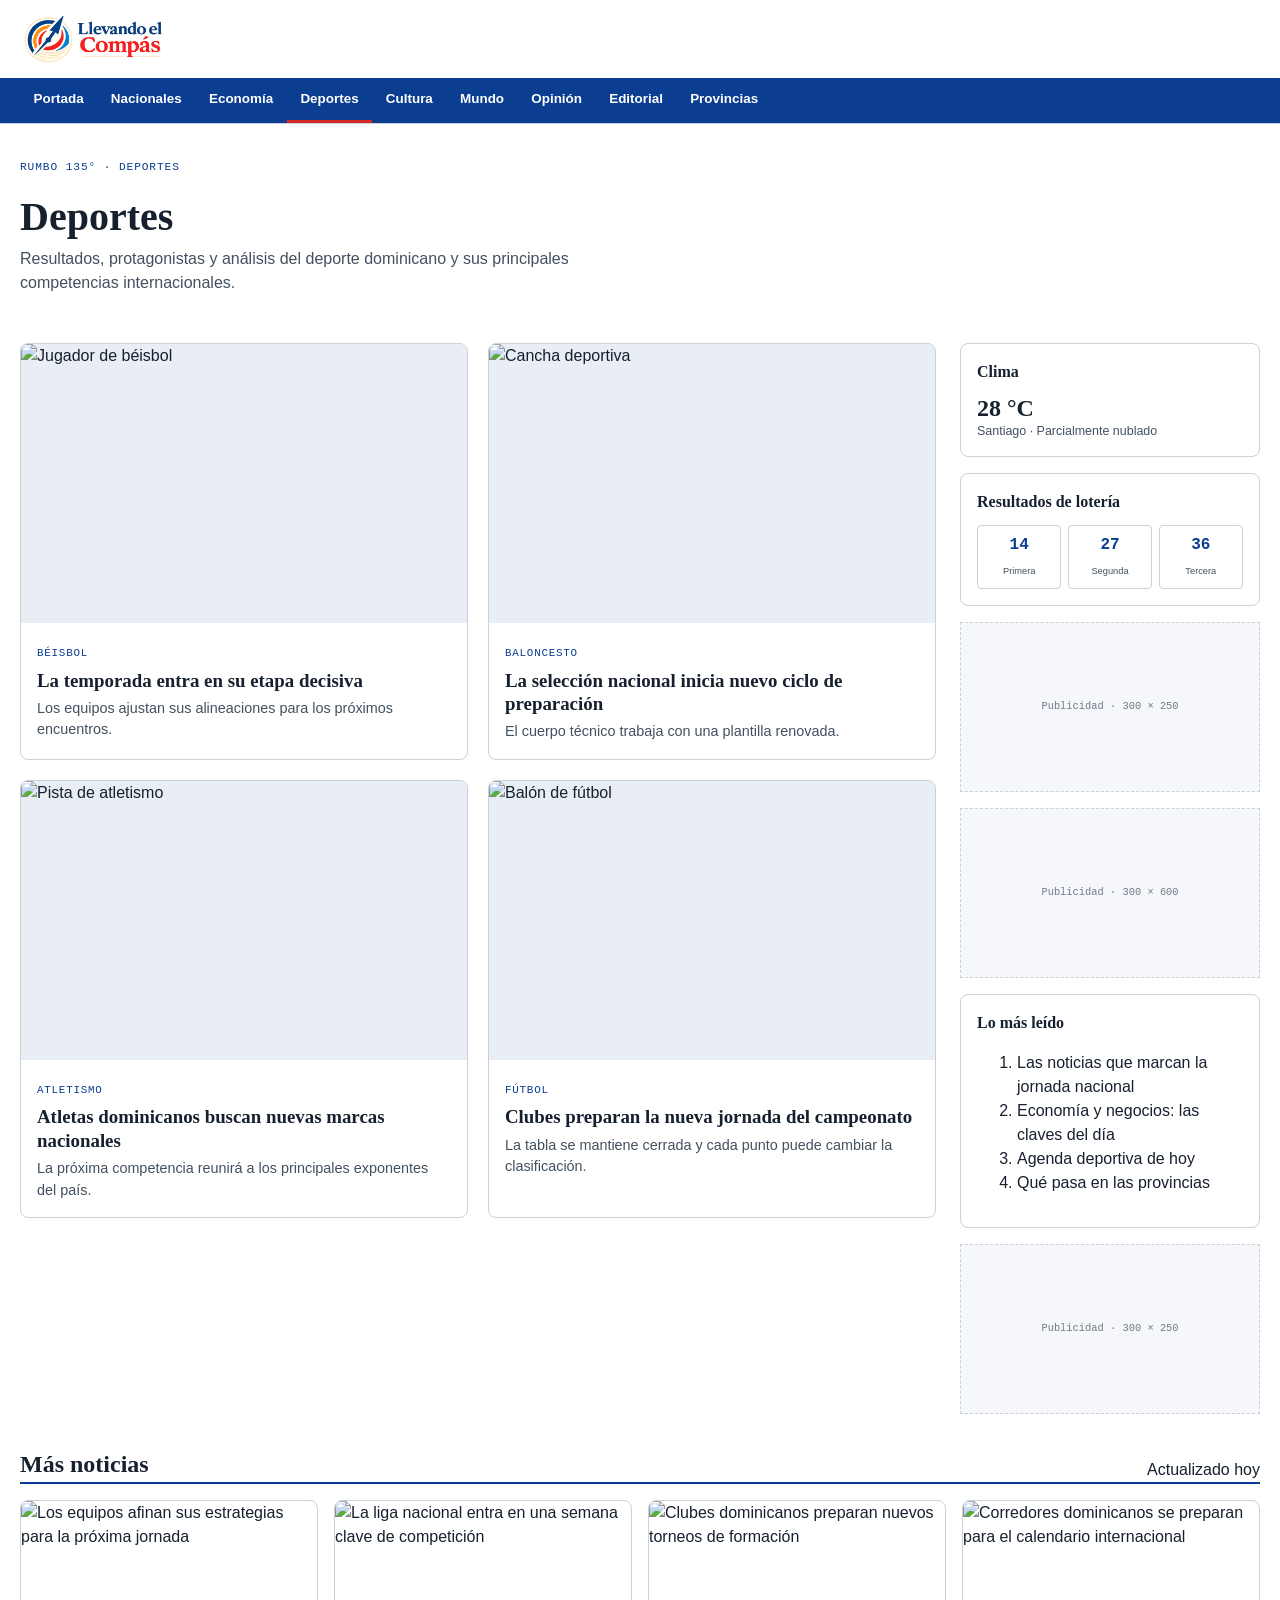
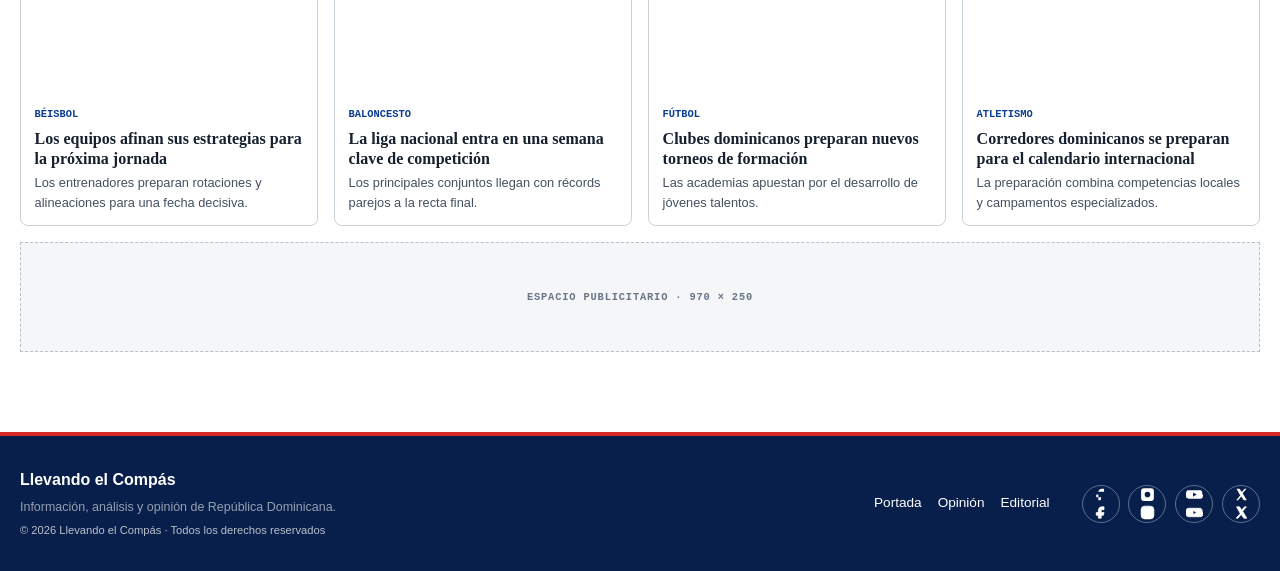
==== commit 549dc3c8: "feat(frontend): enrich deportes with shared newspaper components" ====
--- a/frontend/pages/deportes.html
+++ b/frontend/pages/deportes.html
@@ -1 +1 @@
-<!doctype html><html lang="es-DO"><head><meta charset="utf-8"><meta name="viewport" content="width=device-width,initial-scale=1"><title>Deportes — Llevando el Compás</title><link rel="stylesheet" href="../style.css"><link rel="stylesheet" href="section.css"></head><body><header class="site-header"><div class="site-header__inner"><a class="brand" href="../index.html"><img src="../Lleando el compás.png" alt="Llevando el Compás" class="brand__logo"></a></div><nav class="nav-principal"><ul><li><a href="home.html">Portada</a></li><li><a href="nacionales.html">Nacionales</a></li><li><a href="economia.html">Economía</a></li><li><a class="is-active" href="deportes.html">Deportes</a></li><li><a href="cultura.html">Cultura</a></li><li><a href="mundo.html">Mundo</a></li><li><a href="opinion.html">Opinión</a></li><li><a href="editorial.html">Editorial</a></li><li><a href="provincias.html">Provincias</a></li></ul></nav></header><main><section class="page-top"><p class="section-kicker">Rumbo 135° · Deportes</p><h1 class="section-title">Deportes</h1><p class="section-intro">Resultados, protagonistas y análisis del deporte dominicano y sus principales competencias internacionales.</p></section><div class="page-grid"><section class="stories"><article class="story"><a class="story-media" href="#"><img src="https://images.unsplash.com/photo-1508344928928-7165b67de128?q=80&w=900&auto=format&fit=crop" alt="Jugador de béisbol"></a><div class="story-body"><span class="story-label">Béisbol</span><h2>La temporada entra en su etapa decisiva</h2><p>Los equipos ajustan sus alineaciones para los próximos encuentros.</p></div></article><article class="story"><a class="story-media" href="#"><img src="https://images.unsplash.com/photo-1517649763962-0c623066013b?q=80&w=900&auto=format&fit=crop" alt="Cancha deportiva"></a><div class="story-body"><span class="story-label">Baloncesto</span><h2>La selección nacional inicia nuevo ciclo de preparación</h2><p>El cuerpo técnico trabaja con una plantilla renovada.</p></div></article><article class="story"><a class="story-media" href="#"><img src="https://images.unsplash.com/photo-1552667466-07770ae110d0?q=80&w=900&auto=format&fit=crop" alt="Pista de atletismo"></a><div class="story-body"><span class="story-label">Atletismo</span><h2>Atletas dominicanos buscan nuevas marcas nacionales</h2><p>La próxima competencia reunirá a los principales exponentes del país.</p></div></article><article class="story"><a class="story-media" href="#"><img src="https://images.unsplash.com/photo-1579952363873-27f3bade9f55?q=80&w=900&auto=format&fit=crop" alt="Balón de fútbol"></a><div class="story-body"><span class="story-label">Fútbol</span><h2>Clubes preparan la nueva jornada del campeonato</h2><p>La tabla se mantiene cerrada y cada punto puede cambiar la clasificación.</p></div></article></section><aside class="page-sidebar"><div class="page-card"><h2>Clima</h2><div class="weather-temp">28 °C</div><div class="weather-meta">Santiago · Parcialmente nublado</div></div><div class="page-card"><h2>Resultados de lotería</h2><div class="lottery"><div><strong>14</strong><span>Primera</span></div><div><strong>27</strong><span>Segunda</span></div><div><strong>36</strong><span>Tercera</span></div></div></div><div class="page-ad">Publicidad · 300 × 250</div><div class="page-ad">Publicidad · 300 × 600</div></aside></div></main><footer class="site-footer"><div class="page-footer"><span class="footer-copy">© 2026 Llevando el Compás</span><div class="page-socials"><a href="#" aria-label="Facebook">f</a><a href="#" aria-label="Instagram">IG</a><a href="#" aria-label="YouTube">YT</a><a href="#" aria-label="X">X</a></div></div></footer></body></html>+<!doctype html><html lang="es-DO"><head><meta charset="utf-8"><meta name="viewport" content="width=device-width,initial-scale=1"><title>Deportes — Llevando el Compás</title><link rel="stylesheet" href="../style.css"><link rel="stylesheet" href="section.css"></head><body><header class="site-header"><div class="site-header__inner"><a class="brand" href="../index.html"><img src="../Lleando el compás.png" alt="Llevando el Compás" class="brand__logo"></a></div><nav class="nav-principal"><ul><li><a href="home.html">Portada</a></li><li><a href="nacionales.html">Nacionales</a></li><li><a href="economia.html">Economía</a></li><li><a class="is-active" href="deportes.html">Deportes</a></li><li><a href="cultura.html">Cultura</a></li><li><a href="mundo.html">Mundo</a></li><li><a href="opinion.html">Opinión</a></li><li><a href="editorial.html">Editorial</a></li><li><a href="provincias.html">Provincias</a></li></ul></nav></header><main><section class="page-top"><p class="section-kicker">Rumbo 135° · Deportes</p><h1 class="section-title">Deportes</h1><p class="section-intro">Resultados, protagonistas y análisis del deporte dominicano y sus principales competencias internacionales.</p></section><div class="page-grid"><section class="stories"><article class="story"><a class="story-media" href="#"><img src="https://images.unsplash.com/photo-1508344928928-7165b67de128?q=80&w=900&auto=format&fit=crop" alt="Jugador de béisbol"></a><div class="story-body"><span class="story-label">Béisbol</span><h2>La temporada entra en su etapa decisiva</h2><p>Los equipos ajustan sus alineaciones para los próximos encuentros.</p></div></article><article class="story"><a class="story-media" href="#"><img src="https://images.unsplash.com/photo-1517649763962-0c623066013b?q=80&w=900&auto=format&fit=crop" alt="Cancha deportiva"></a><div class="story-body"><span class="story-label">Baloncesto</span><h2>La selección nacional inicia nuevo ciclo de preparación</h2><p>El cuerpo técnico trabaja con una plantilla renovada.</p></div></article><article class="story"><a class="story-media" href="#"><img src="https://images.unsplash.com/photo-1552667466-07770ae110d0?q=80&w=900&auto=format&fit=crop" alt="Pista de atletismo"></a><div class="story-body"><span class="story-label">Atletismo</span><h2>Atletas dominicanos buscan nuevas marcas nacionales</h2><p>La próxima competencia reunirá a los principales exponentes del país.</p></div></article><article class="story"><a class="story-media" href="#"><img src="https://images.unsplash.com/photo-1579952363873-27f3bade9f55?q=80&w=900&auto=format&fit=crop" alt="Balón de fútbol"></a><div class="story-body"><span class="story-label">Fútbol</span><h2>Clubes preparan la nueva jornada del campeonato</h2><p>La tabla se mantiene cerrada y cada punto puede cambiar la clasificación.</p></div></article></section><aside class="page-sidebar"><div class="page-card"><h2>Clima</h2><div class="weather-temp">28 °C</div><div class="weather-meta">Santiago · Parcialmente nublado</div></div><div class="page-card"><h2>Resultados de lotería</h2><div class="lottery"><div><strong>14</strong><span>Primera</span></div><div><strong>27</strong><span>Segunda</span></div><div><strong>36</strong><span>Tercera</span></div></div></div><div class="page-ad">Publicidad · 300 × 250</div><div class="page-ad">Publicidad · 300 × 600</div></aside></div></main><footer class="site-footer"><div class="page-footer"><span class="footer-copy">© 2026 Llevando el Compás</span><div class="page-socials"><a href="#" aria-label="Facebook">f</a><a href="#" aria-label="Instagram">IG</a><a href="#" aria-label="YouTube">YT</a><a href="#" aria-label="X">X</a></div></div></footer><script src="../components/site.js" defer></script></body></html>
--- a/frontend/pages/section.css
+++ b/frontend/pages/section.css
@@ -1 +1 @@
-.page-top{max-width:1280px;margin:auto;padding:1.5rem 1.25rem 0}.page-grid{max-width:1280px;margin:auto;padding:1rem 1.25rem 3rem;display:grid;grid-template-columns:minmax(0,1fr) 300px;gap:1.5rem;align-items:start}.stories{display:grid;grid-template-columns:repeat(2,minmax(0,1fr));gap:1.25rem}.story{border:1px solid var(--borde);border-radius:8px;overflow:hidden;background:var(--superficie)}.story-media{display:block;aspect-ratio:16/10;overflow:hidden}.story-media img{width:100%;height:100%;object-fit:cover}.story-body{padding:1rem}.story-label{font-family:var(--fuente-mono);font-size:.68rem;color:var(--azul-oscuro);text-transform:uppercase;letter-spacing:.07em}.story h2{font-size:1.18rem;line-height:1.25;margin:.35rem 0}.story p{margin:0;color:var(--texto-suave);font-size:.9rem}.page-sidebar{display:flex;flex-direction:column;gap:1rem}.page-card{border:1px solid var(--borde);border-radius:8px;padding:1rem;background:var(--superficie)}.page-card h2{font-size:1rem;margin-bottom:.65rem}.weather-temp{font:700 1.5rem var(--fuente-display)}.weather-meta{font-size:.78rem;color:var(--texto-suave)}.lottery{display:grid;grid-template-columns:repeat(3,1fr);gap:.4rem}.lottery div{border:1px solid var(--borde);border-radius:4px;padding:.45rem;text-align:center}.lottery strong{display:block;color:var(--azul-oscuro);font-family:var(--fuente-mono)}.lottery span{font-size:.58rem;color:var(--texto-suave)}.page-ad{min-height:180px;border:1px dashed var(--gris-300);background:var(--bg-alt);display:grid;place-items:center;text-align:center;color:var(--gris-500);font-family:var(--fuente-mono);font-size:.65rem}.page-footer{max-width:1280px;margin:auto;padding:1.5rem 1.25rem;display:flex;justify-content:space-between;align-items:center;gap:1rem}.page-socials{display:flex;gap:.5rem}.page-socials a{width:34px;height:34px;border:1px solid rgba(255,255,255,.35);border-radius:50%;display:grid;place-items:center}.page-socials svg{width:16px;height:16px}@media(max-width:850px){.page-grid{grid-template-columns:1fr}.stories{grid-template-columns:1fr}.page-footer{flex-direction:column;align-items:flex-start}}+.page-top{max-width:1280px;margin:auto;padding:1.5rem 1.25rem 0}.page-grid{max-width:1280px;margin:auto;padding:1rem 1.25rem 3rem;display:grid;grid-template-columns:minmax(0,1fr) 300px;gap:1.5rem;align-items:start}.stories{display:grid;grid-template-columns:repeat(2,minmax(0,1fr));gap:1.25rem}.story{border:1px solid var(--borde);border-radius:8px;overflow:hidden;background:var(--superficie)}.story-media{display:block;aspect-ratio:16/10;overflow:hidden}.story-media img{width:100%;height:100%;object-fit:cover}.story-body{padding:1rem}.story-label{font-family:var(--fuente-mono);font-size:.68rem;color:var(--azul-oscuro);text-transform:uppercase;letter-spacing:.07em}.story h2{font-size:1.18rem;line-height:1.25;margin:.35rem 0}.story p{margin:0;color:var(--texto-suave);font-size:.9rem}.page-sidebar{display:flex;flex-direction:column;gap:1rem}.page-card{border:1px solid var(--borde);border-radius:8px;padding:1rem;background:var(--superficie)}.page-card h2{font-size:1rem;margin-bottom:.65rem}.weather-temp{font:700 1.5rem var(--fuente-display)}.weather-meta{font-size:.78rem;color:var(--texto-suave)}.lottery{display:grid;grid-template-columns:repeat(3,1fr);gap:.4rem}.lottery div{border:1px solid var(--borde);border-radius:4px;padding:.45rem;text-align:center}.lottery strong{display:block;color:var(--azul-oscuro);font-family:var(--fuente-mono)}.lottery span{font-size:.58rem;color:var(--texto-suave)}.page-ad{min-height:180px;border:1px dashed var(--gris-300);background:var(--bg-alt);display:grid;place-items:center;text-align:center;color:var(--gris-500);font-family:var(--fuente-mono);font-size:.65rem}.page-footer{max-width:1280px;margin:auto;padding:1.5rem 1.25rem;display:flex;justify-content:space-between;align-items:center;gap:1rem}.page-socials{display:flex;gap:.5rem}.page-socials a{width:34px;height:34px;border:1px solid rgba(255,255,255,.35);border-radius:50%;display:grid;place-items:center;font-size:0}.page-socials a::before{content:"";width:17px;height:17px;background:currentColor;display:block;mask-repeat:no-repeat;mask-position:center;mask-size:contain;-webkit-mask-repeat:no-repeat;-webkit-mask-position:center;-webkit-mask-size:contain}.page-socials a[aria-label="Facebook"]::before{-webkit-mask-image:url("data:image/svg+xml,%3Csvg xmlns='http://www.w3.org/2000/svg' viewBox='0 0 24 24'%3E%3Cpath d='M14 8h3V4h-3c-3 0-5 2-5 5v3H6v4h3v4h4v-4h3l1-4h-4V9c0-.7.3-1 1-1z'/%3E%3C/svg%3E");mask-image:url("data:image/svg+xml,%3Csvg xmlns='http://www.w3.org/2000/svg' viewBox='0 0 24 24'%3E%3Cpath d='M14 8h3V4h-3c-3 0-5 2-5 5v3H6v4h3v4h3l1-4h-4V9c0-.7.3-1 1-1z'/%3E%3C/svg%3E")}.page-socials a[aria-label="Instagram"]::before{-webkit-mask-image:url("data:image/svg+xml,%3Csvg xmlns='http://www.w3.org/2000/svg' viewBox='0 0 24 24'%3E%3Cpath d='M7 3h10a4 4 0 0 1 4 4v10a4 4 0 0 1-4 4H7a4 4 0 0 1-4-4V7a4 4 0 0 1 4-4zm5 5a4 4 0 1 0 0 8 4 4 0 0 0 0-8zm5.5-1.2a1.2 1.2 0 1 0 0 2.4 1.2 1.2 0 0 0 0-2.4z'/%3E%3C/svg%3E");mask-image:url("data:image/svg+xml,%3Csvg xmlns='http://www.w3.org/2000/svg' viewBox='0 0 24 24'%3E%3Cpath d='M7 3h10a4 4 0 0 1 4 4v10a4 4 0 0 1-4 4H7a4 4 0 0 1-4-4V7a4 4 0 0 1 4-4zm5 5a4 4 0 1 0 0 8 4 4 0 0 0 0-8z'/%3E%3C/svg%3E")}.page-socials a[aria-label="YouTube"]::before{-webkit-mask-image:url("data:image/svg+xml,%3Csvg xmlns='http://www.w3.org/2000/svg' viewBox='0 0 24 24'%3E%3Cpath d='M23 12s0-4-1-5-2-1-3-1H5C3 6 2 6 1 7s-1 5-1 5 0 4 1 5 2 1 4 1h14c2 0 3 0 4-1s1-5 1-5zM10 15V9l5 3z'/%3E%3C/svg%3E");mask-image:url("data:image/svg+xml,%3Csvg xmlns='http://www.w3.org/2000/svg' viewBox='0 0 24 24'%3E%3Cpath d='M23 12s0-4-1-5-2-1-3-1H5C3 6 2 6 1 7s-1 5-1 5 0 4 1 5 2 1 4 1h14c2 0 3 0 4-1s1-5 1-5zM10 15V9l5 3z'/%3E%3C/svg%3E")}.page-socials a[aria-label="X"]::before{-webkit-mask-image:url("data:image/svg+xml,%3Csvg xmlns='http://www.w3.org/2000/svg' viewBox='0 0 24 24'%3E%3Cpath d='M5 4h4.2l3.2 4.6L16.3 4H19l-5.4 6.2L19.5 20h-4.2l-3.7-5.3L7.1 20H4.4l5.8-6.7z'/%3E%3C/svg%3E");mask-image:url("data:image/svg+xml,%3Csvg xmlns='http://www.w3.org/2000/svg' viewBox='0 0 24 24'%3E%3Cpath d='M5 4h4.2l3.2 4.6L16.3 4H19l-5.4 6.2L19.5 20h-4.2l-3.7-5.3L7.1 20H4.4l5.8-6.7z'/%3E%3C/svg%3E")}.site-footer{background:#071F4A!important;color:#fff}@media(max-width:850px){.page-grid{grid-template-columns:1fr}.stories{grid-template-columns:1fr}.page-footer{flex-direction:column;align-items:flex-start}}
